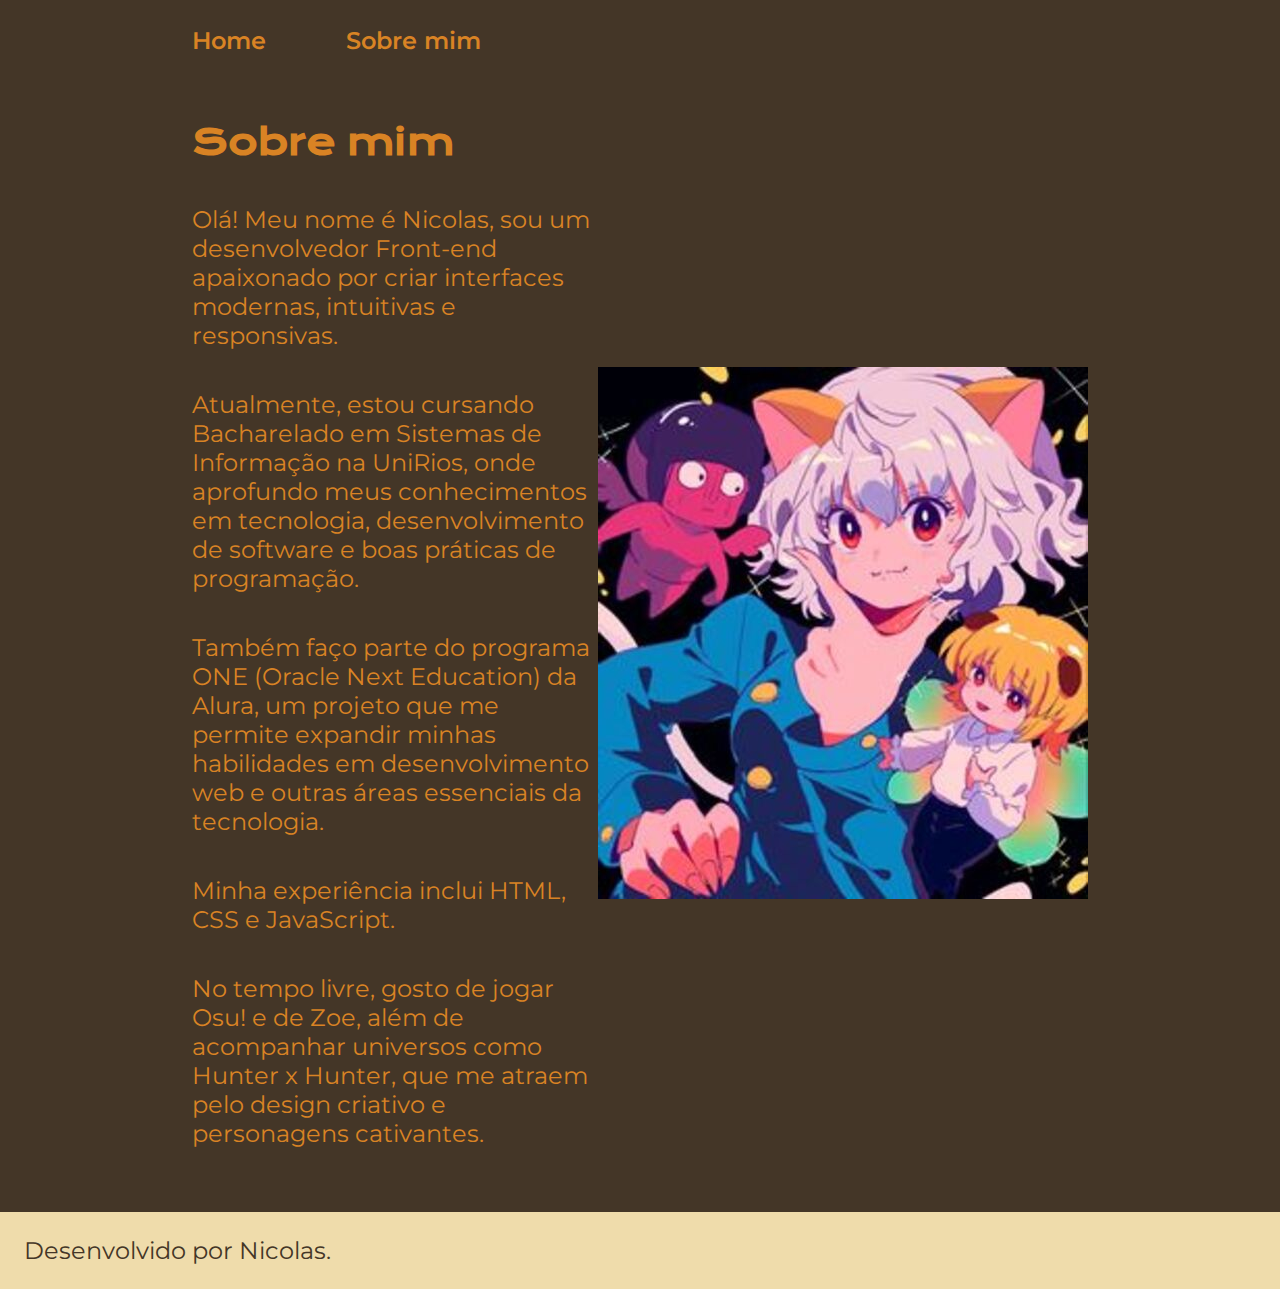
==== about.html @ 06762184 "esqueci de registar a criação F" ====
<!DOCTYPE html>
<html lang="pt-br">
<head>
    <meta charset="UTF-8">
    <meta name="viewport" content="width=device-width, initial-scale=1.0">
    <title>Sobre mim</title>
    <link rel="stylesheet" href="./styles/style.css">
</head>
<body>
    <header class="cabecalho">
        <nav class="cabecalho__menu">
            <a class="cabecalho__menu__link" href="index.html">Home</a>
            <a class="cabecalho__menu__link" href="about.html">Sobre mim</a>
        </nav>
    </header>

    <main class="apresentacao">
        <section class="apresentacao__conteudo">
            <h1 class="apresentacao__conteudo__titulo">Sobre mim</h1>
            <p class="apresentacao__conteudo__texto">Olá! Meu nome é Nicolas, sou um desenvolvedor Front-end apaixonado por criar interfaces modernas, intuitivas e responsivas.</p>
            <p class="apresentacao__conteudo__texto">Atualmente, estou cursando Bacharelado em Sistemas de Informação na UniRios, onde aprofundo meus conhecimentos em tecnologia, desenvolvimento de software e boas práticas de programação.</p>
            <p class="apresentacao__conteudo__texto">Também faço parte do programa ONE (Oracle Next Education) da Alura, um projeto que me permite expandir minhas habilidades em desenvolvimento web e outras áreas essenciais da tecnologia.</p>
            <p class="apresentacao__conteudo__texto">Minha experiência inclui HTML, CSS e JavaScript. </p>
            <p class="apresentacao__conteudo__texto">No tempo livre, gosto de jogar Osu! e de Zoe, além de acompanhar universos como Hunter x Hunter, que me atraem pelo design criativo e personagens cativantes.</p>
        </section>
        <img src="./assets/Pitou.jpg" alt="Imagem da pitou com Youpi e Pouf">
    </main>

    <footer class="rodape">
        <p>Desenvolvido por Nicolas.</p>
    </footer>
</body>
</html>
---- styles/style.css ----
@import url('https://fonts.googleapis.com/css2?family=Krona+One&display=swap');
@import url('https://fonts.googleapis.com/css2?family=Montserrat:ital@0;1&display=swap');
@import url('https://fonts.googleapis.com/css2?family=Montserrat:ital,wght@0,600;1,600&display=swap');

:root {
    --cor-primaria: #443627;
    --cor-secundaria: #D98324;
    --cor-terciaria: #EFDCAB;
    --cor-hover: #A69888;

    --fonte-primaria: "Krona One", sans-serif;
    --fonte-secundaria: "Montserrat", sans-serif;
}

* {
    margin: 0;
    padding: 0;
}

body {
    box-sizing: border-box;
    background-color: var(--cor-primaria);
    color: var(--cor-secundaria);
}   

.cabecalho {
    padding: 2% 0% 0% 15%; 
}

.cabecalho__menu {
     display: flex;
     gap: 80px;
}

.cabecalho__menu__link {
    font-family: var(--fonte-secundaria);
    font-size: 24px; 
    font-weight: 600;
    color: var(--cor-secundaria);
    text-decoration: none;
}
.apresentacao {
    padding: 5% 15%;
    display: flex;
    align-items: center;
    justify-content: space-between;
}

.apresentacao__conteudo {
    width: 616px;
    display: flex;
    flex-direction: column;
    gap: 40px;
}
.apresentacao__conteudo__titulo {
    font-size: 36px;
    font-family:var(--fonte-primaria);
}

.titulo-destaque {
    color: var(--cor-terciaria);
}

.apresentacao__conteudo__texto {
    font-size: 24px;
    font-family: var(--fonte-secundaria);
}

.apresentacao__links {
    display: flex;
    flex-direction: column;
    justify-content: space-between;
    align-items: center;
    gap: 32px;
}
.apresentacao__links__subtitulo {
 font-family: var(--fonte-primaria);
 font-weight: 400;
 font-size: 24px;
}
.apresentacao__links__link {
    display: flex;
    justify-content: center;
    gap: 16px;
    border: 2px solid var(--cor-terciaria);
    width: 378px;
    text-align: center;
    border-radius: 8px;
    font-size: 24px;
    font-weight: 600;
    padding: 21.5px 0;
    text-decoration: none;
    color: var(--cor-terciaria);
    font-family: var(--fonte-secundaria);
}
.apresentacao__links__link:hover {
    background-color: var(--cor-hover);
}
.rodape {
    padding: 24px;
    color: var(--cor-primaria);
    background: var(--cor-terciaria);
    font-family: var(--fonte-secundaria);
    font-size: 24px;
    font-weight: 400;
}
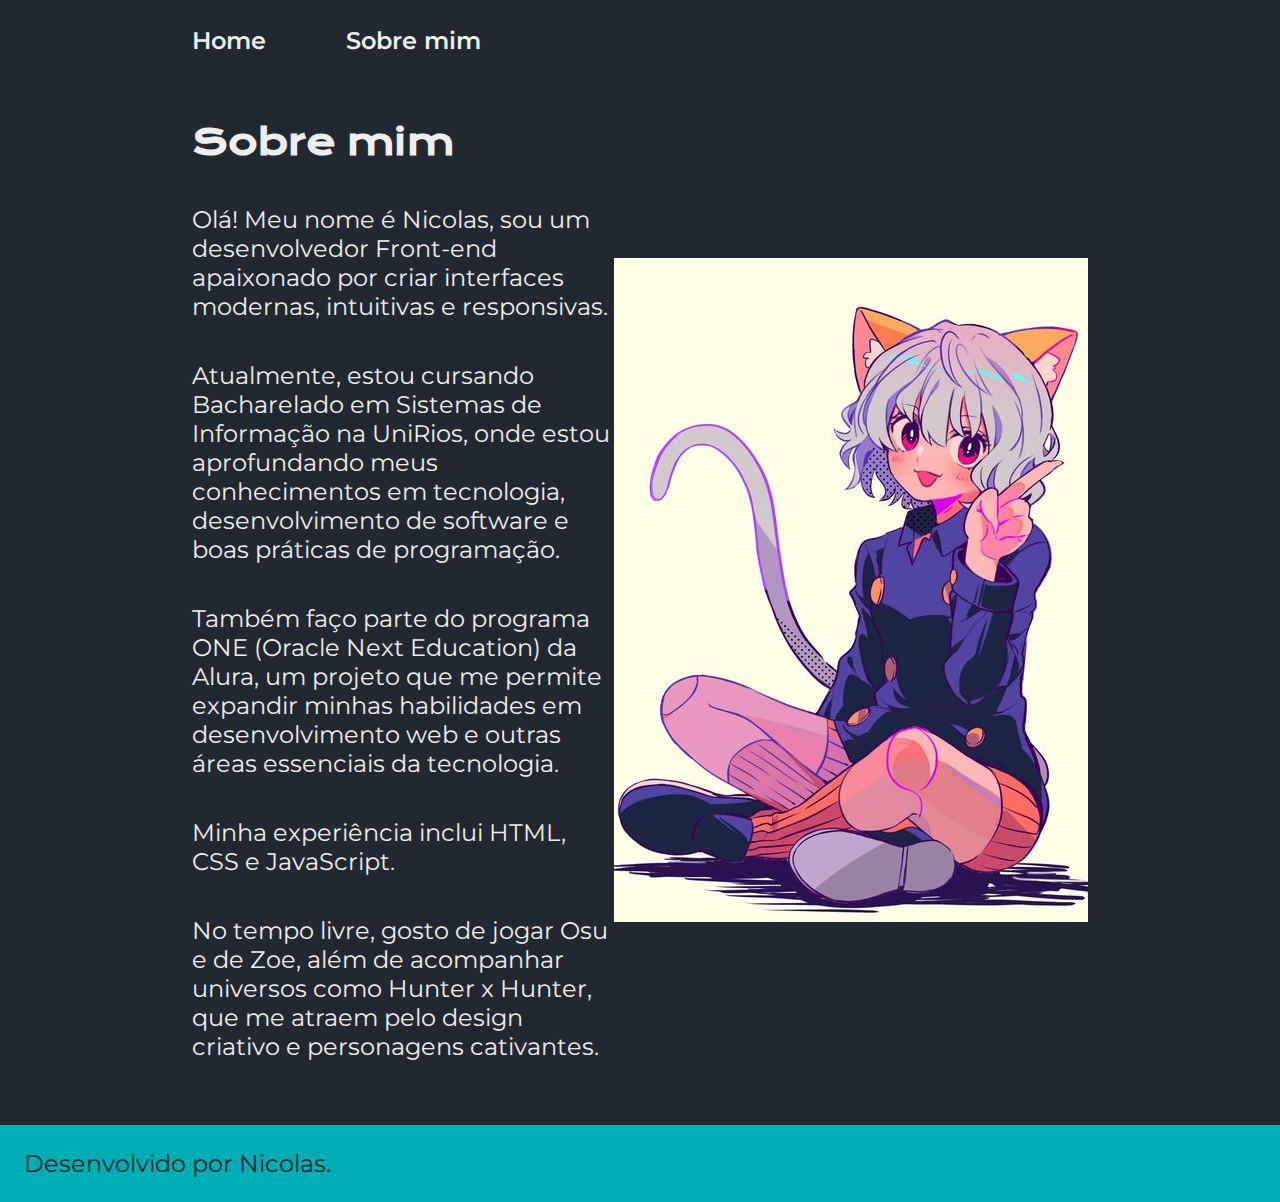
==== commit 1bcc307f: "atualizando cores e textos" ====
--- a/about.html
+++ b/about.html
@@ -18,12 +18,12 @@
         <section class="apresentacao__conteudo">
             <h1 class="apresentacao__conteudo__titulo">Sobre mim</h1>
             <p class="apresentacao__conteudo__texto">Olá! Meu nome é Nicolas, sou um desenvolvedor Front-end apaixonado por criar interfaces modernas, intuitivas e responsivas.</p>
-            <p class="apresentacao__conteudo__texto">Atualmente, estou cursando Bacharelado em Sistemas de Informação na UniRios, onde aprofundo meus conhecimentos em tecnologia, desenvolvimento de software e boas práticas de programação.</p>
+            <p class="apresentacao__conteudo__texto">Atualmente, estou cursando Bacharelado em Sistemas de Informação na UniRios, onde estou aprofundando meus conhecimentos em tecnologia, desenvolvimento de software e boas práticas de programação.</p>
             <p class="apresentacao__conteudo__texto">Também faço parte do programa ONE (Oracle Next Education) da Alura, um projeto que me permite expandir minhas habilidades em desenvolvimento web e outras áreas essenciais da tecnologia.</p>
             <p class="apresentacao__conteudo__texto">Minha experiência inclui HTML, CSS e JavaScript. </p>
-            <p class="apresentacao__conteudo__texto">No tempo livre, gosto de jogar Osu! e de Zoe, além de acompanhar universos como Hunter x Hunter, que me atraem pelo design criativo e personagens cativantes.</p>
+            <p class="apresentacao__conteudo__texto">No tempo livre, gosto de jogar Osu e de Zoe, além de acompanhar universos como Hunter x Hunter, que me atraem pelo design criativo e personagens cativantes.</p>
         </section>
-        <img src="./assets/Pitou.jpg" alt="Imagem da pitou com Youpi e Pouf">
+        <img src="./assets/Pitou.jpg" alt="Imagem da Pitou">
     </main>
 
     <footer class="rodape">
--- a/styles/style.css
+++ b/styles/style.css
@@ -3,10 +3,10 @@
 @import url('https://fonts.googleapis.com/css2?family=Montserrat:ital,wght@0,600;1,600&display=swap');
 
 :root {
-    --cor-primaria: #443627;
-    --cor-secundaria: #D98324;
-    --cor-terciaria: #EFDCAB;
-    --cor-hover: #A69888;
+    --cor-primaria: #222831;
+    --cor-secundaria: #EEEEEE;
+    --cor-terciaria: #00ADB5;
+    --cor-hover: #393E46;
 
     --fonte-primaria: "Krona One", sans-serif;
     --fonte-secundaria: "Montserrat", sans-serif;
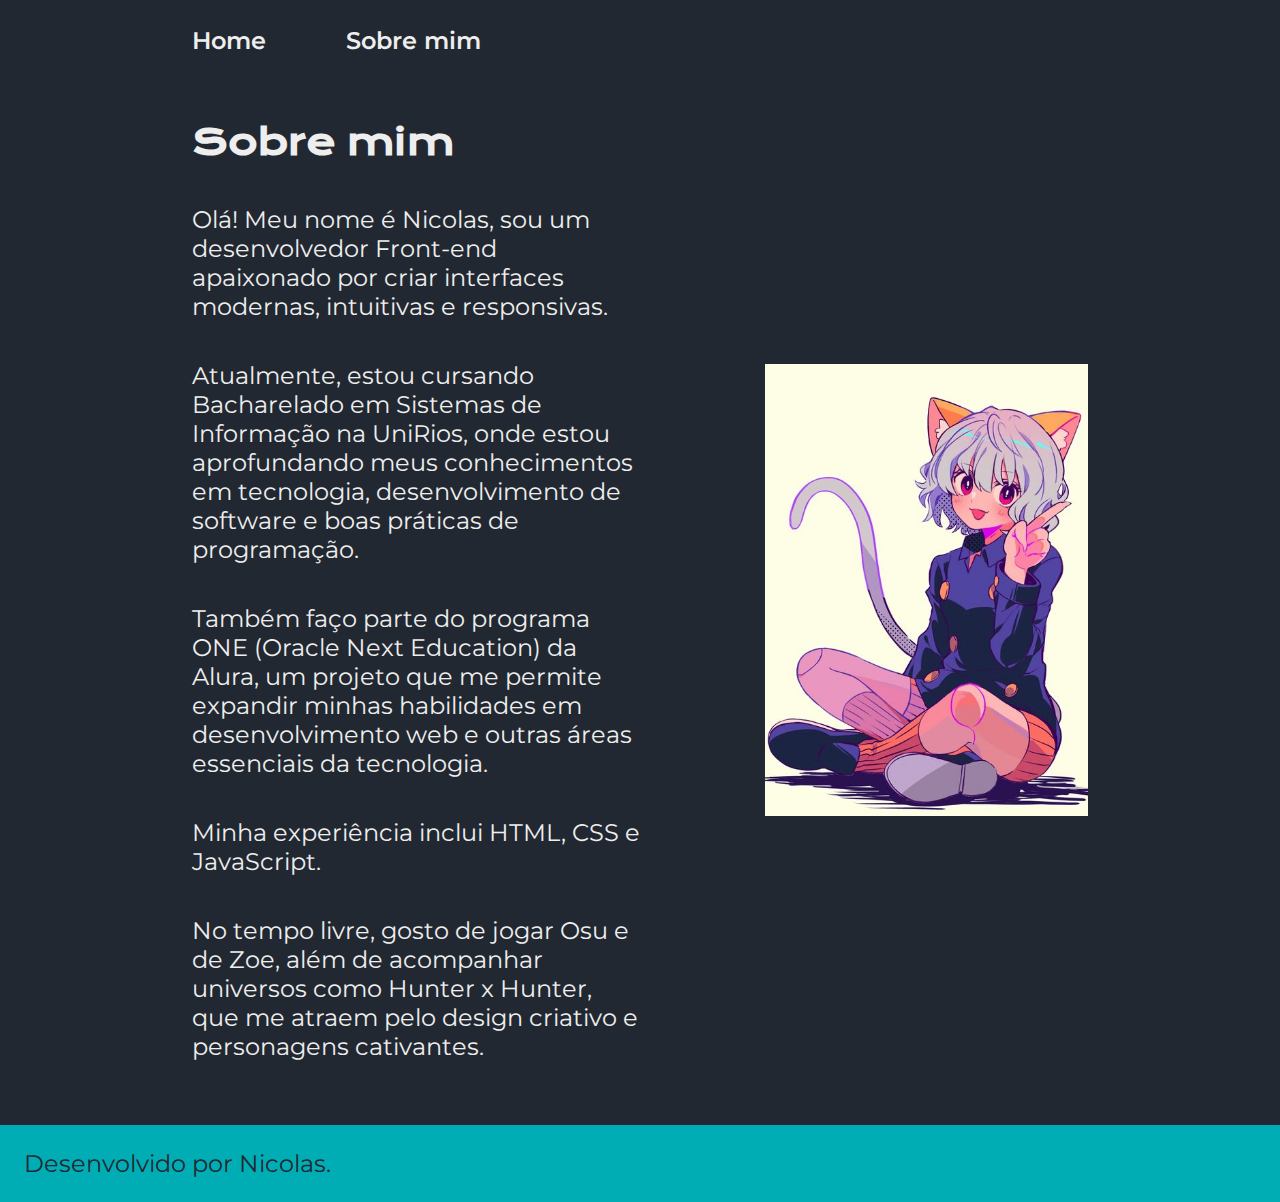
==== commit 56151142: "Melhorando a responsividade" ====
--- a/about.html
+++ b/about.html
@@ -23,7 +23,7 @@
             <p class="apresentacao__conteudo__texto">Minha experiência inclui HTML, CSS e JavaScript. </p>
             <p class="apresentacao__conteudo__texto">No tempo livre, gosto de jogar Osu e de Zoe, além de acompanhar universos como Hunter x Hunter, que me atraem pelo design criativo e personagens cativantes.</p>
         </section>
-        <img src="./assets/Pitou.jpg" alt="Imagem da Pitou">
+        <img class="apresentacao__imagem" src="./assets/Pitou.jpg" alt="Imagem da Pitou">
     </main>
 
     <footer class="rodape">
--- a/styles/style.css
+++ b/styles/style.css
@@ -34,26 +34,29 @@
 
 .cabecalho__menu__link {
     font-family: var(--fonte-secundaria);
-    font-size: 24px; 
+    font-size: 1.5rem; 
     font-weight: 600;
     color: var(--cor-secundaria);
     text-decoration: none;
 }
+
 .apresentacao {
     padding: 5% 15%;
     display: flex;
     align-items: center;
     justify-content: space-between;
+    gap: 82px;
 }
 
 .apresentacao__conteudo {
-    width: 616px;
+    width: 50%;
     display: flex;
     flex-direction: column;
     gap: 40px;
 }
+
 .apresentacao__conteudo__titulo {
-    font-size: 36px;
+    font-size: 2.25rem;
     font-family:var(--fonte-primaria);
 }
 
@@ -62,7 +65,7 @@
 }
 
 .apresentacao__conteudo__texto {
-    font-size: 24px;
+    font-size: 1.5rem;
     font-family: var(--fonte-secundaria);
 }
 
@@ -73,34 +76,64 @@
     align-items: center;
     gap: 32px;
 }
+
 .apresentacao__links__subtitulo {
  font-family: var(--fonte-primaria);
  font-weight: 400;
- font-size: 24px;
+ font-size: 1.5rem;
 }
-.apresentacao__links__link {
+
+.apresentacao__links__navegacao {
     display: flex;
     justify-content: center;
     gap: 16px;
     border: 2px solid var(--cor-terciaria);
-    width: 378px;
+    width: 50%;
     text-align: center;
     border-radius: 8px;
-    font-size: 24px;
+    font-size: 1.5rem;
     font-weight: 600;
     padding: 21.5px 0;
     text-decoration: none;
     color: var(--cor-terciaria);
     font-family: var(--fonte-secundaria);
 }
+
 .apresentacao__links__link:hover {
     background-color: var(--cor-hover);
 }
+
+.apresentacao__imagem {
+    width: 36%;
+}
+
 .rodape {
     padding: 24px;
     color: var(--cor-primaria);
     background: var(--cor-terciaria);
     font-family: var(--fonte-secundaria);
-    font-size: 24px;
+    font-size: 1.5rem;
     font-weight: 400;
+}
+
+@media (max-width: 1200px) {
+    .cabecalho {
+        padding: 7%;
+    }
+
+    .cabecalho__menu {
+        justify-content: center;
+    }
+
+    .apresentacao {
+        flex-direction: column-reverse;
+        padding: 5%;
+    }
+
+    .apresentacao__conteudo {
+        width: auto;
+    }
+    .apresentacao__imagem {
+        width: 50%;
+    }
 }